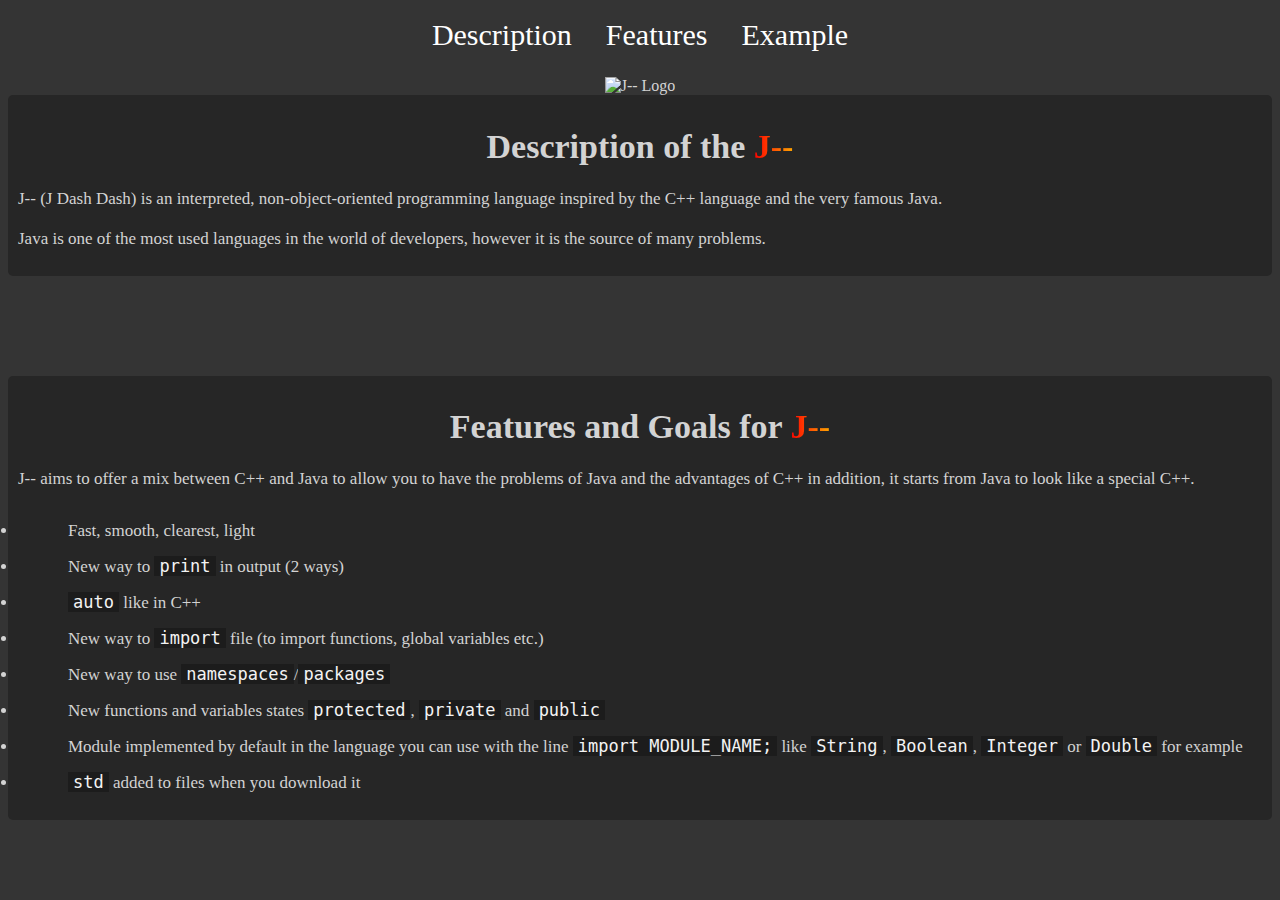
==== index.html @ f91f0c09 "Started website" ====
<!DOCTYPE html>
<html lang="fr">
<head>
    <link href="css/main_ui.css" rel="stylesheet" />
    <link rel="shortcut icon" href="https://media.discordapp.net/attachments/781983259210547280/1138129595116294224/J--.png?width=402&height=402">
    <meta charset="UTF-8">
    <title>J--</title>
</head>
<body>
    <nav class="menu">
        <a href="#description">Description</a>
        <a href="#features">Features</a>
        <a href="#example">Example</a>
    </nav>

    <div style="display: flex; justify-content: center; align-items: center;">
        <img src="https://media.discordapp.net/attachments/781983259210547280/1138129595116294224/J--.png?width=201&height=201" alt="J-- Logo">
    </div>

    <div class="bloc" id="description">
        <h1>Description of the <logo_texte>J--</logo_texte></h1>
        <p>
            J-- (J Dash Dash) is an interpreted, non-object-oriented programming language inspired by the C++ language and the very famous Java.
            <br><br>
            Java is one of the most used languages in the world of developers, however it is the source of many problems.
        </p>
    </div>

    <div class="separator"></div>

    <div class="bloc" id="features">
        <h1>Features and Goals for <logo_texte>J--</logo_texte></h1>
        <p>
            J-- aims to offer a mix between C++ and Java to allow you to have the problems of Java and the advantages of C++ in addition, it starts from Java to look like a special C++.

            <li>Fast, smooth, clearest, light</li>
            <li>New way to <code>print</code> in output (2 ways)</li>
            <li><code>auto</code> like in C++</li>
            <li>New way to <code>import</code> file (to import functions, global variables etc.)</li>
            <li>New way to use <code>namespaces</code>/<code>packages</code></li>
            <li>New functions and variables states <code>protected</code>, <code>private</code> and <code>public</code></li>
            <li>Module implemented by default in the language you can use with the line <code>import MODULE_NAME;</code> like <code>String</code>, <code>Boolean</code>,
                <code>Integer</code> or <code>Double</code> for example</li>
            <li><code>std</code> added to files when you download it</li>
        </p>
    </div>
</body>
</html>
---- css/main_ui.css ----
body {
    background-color: #343434;
    color: #d3d3d3;
    font-family: Corbel, serif;
}

.menu {
    text-align: center;
    padding-top: 10px;
    padding-bottom: 25px;
}

.menu a {
    color: white;
    text-decoration: none;
    font-size: 30px;
    padding: 15px;
}

.menu a:hover {
    font-weight: bold;
    color: #096cee;
}

.bloc {
    font-size: 17px;
    background-color: #262626;
    color: #d3d3d3;
    padding: 10px;
    border-radius: 5px;
}

.bloc h1 {
    font-weight: revert;
    text-align: center;
}

.separator {
    height: 100px;
}

logo_texte {
    background: linear-gradient(to right, red, orange);
    -webkit-background-clip: text;
    background-clip: text;
    color: transparent;
    font-weight: bold;
}

.bloc li {
    padding-top: 15px;
    padding-left: 50px;
}

code {
    background-color: #1c1c1c;
    color: #f3f3f3;
    font-family: Monospace, serif;
    padding-left: 5px;
    padding-right: 5px;
}
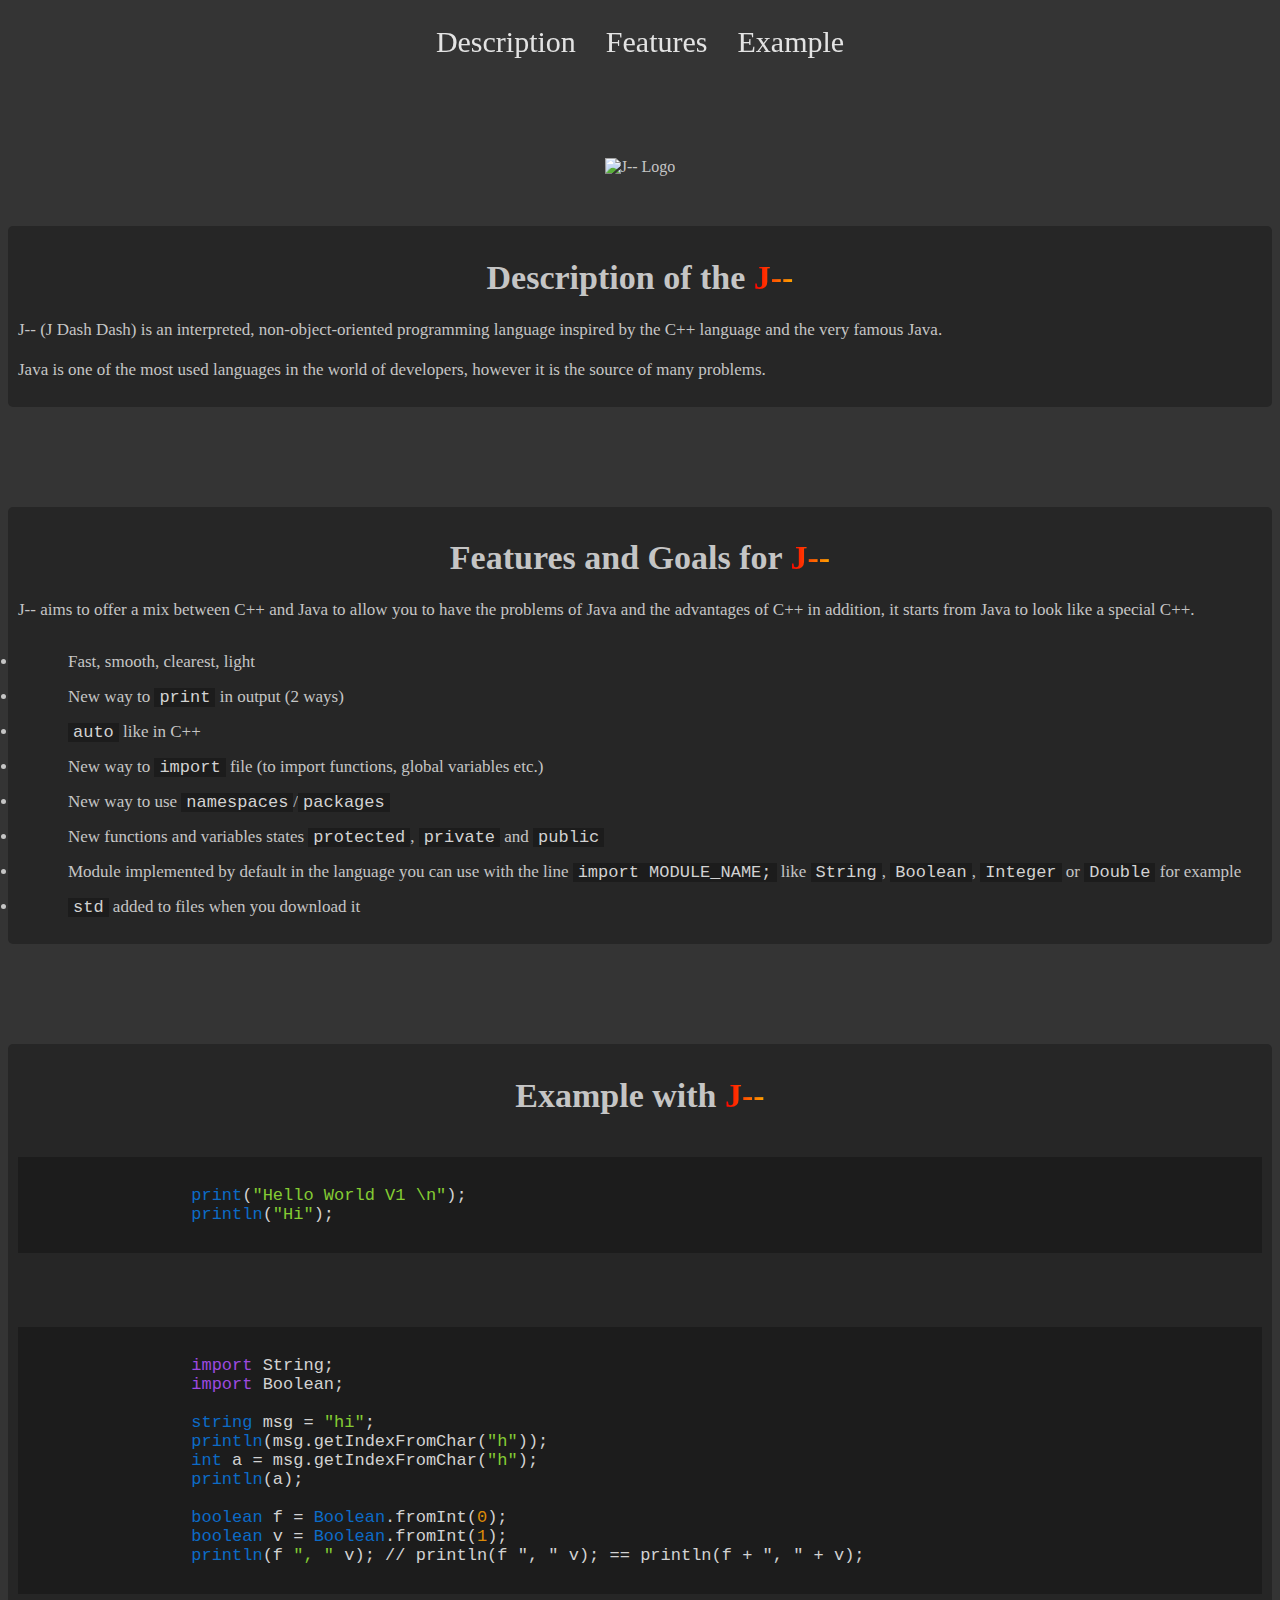
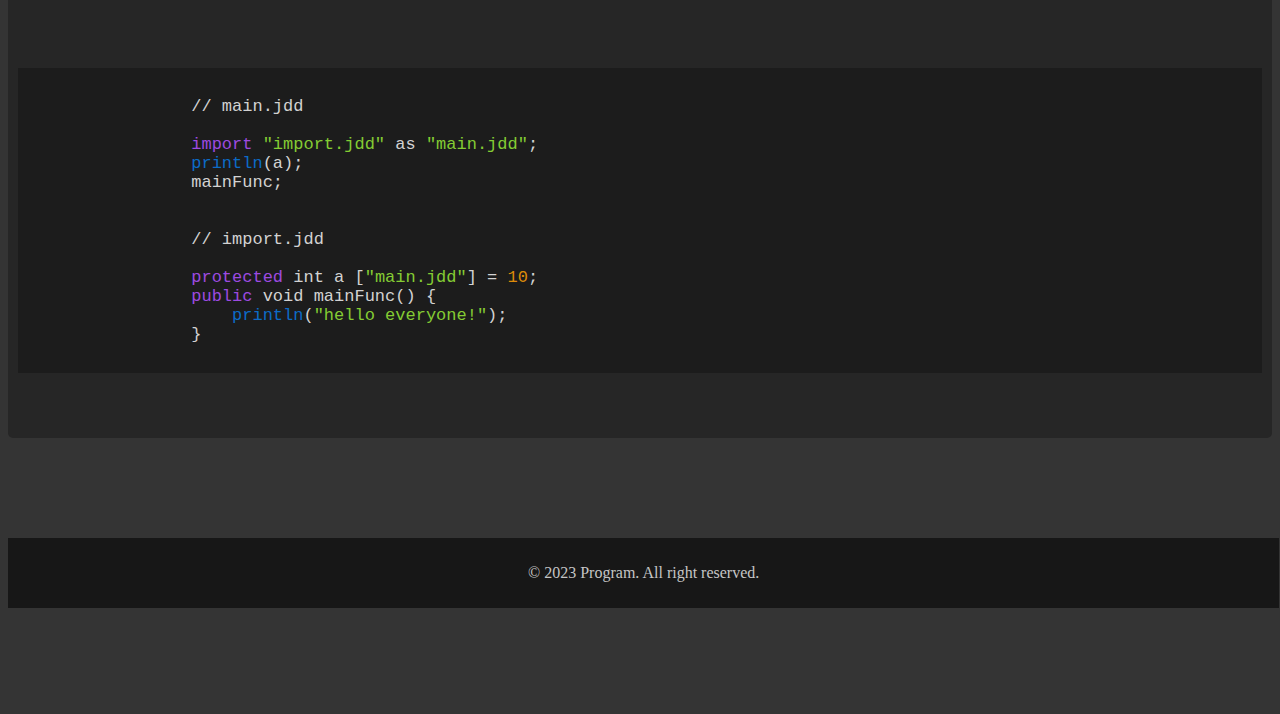
==== commit 3c751b4d: "Added examples + added syntax highligh" ====
--- a/index.html
+++ b/index.html
@@ -13,11 +13,16 @@
         <a href="#example">Example</a>
     </nav>
 
+    <div id="description"></div>
+    <div class="big-separator"></div>
+
     <div style="display: flex; justify-content: center; align-items: center;">
         <img src="https://media.discordapp.net/attachments/781983259210547280/1138129595116294224/J--.png?width=201&height=201" alt="J-- Logo">
     </div>
 
-    <div class="bloc" id="description">
+    <div class="semi-separator"></div>
+
+    <div class="bloc">
         <h1>Description of the <logo_texte>J--</logo_texte></h1>
         <p>
             J-- (J Dash Dash) is an interpreted, non-object-oriented programming language inspired by the C++ language and the very famous Java.
@@ -26,9 +31,10 @@
         </p>
     </div>
 
+    <div id="features"></div>
     <div class="separator"></div>
 
-    <div class="bloc" id="features">
+    <div class="bloc">
         <h1>Features and Goals for <logo_texte>J--</logo_texte></h1>
         <p>
             J-- aims to offer a mix between C++ and Java to allow you to have the problems of Java and the advantages of C++ in addition, it starts from Java to look like a special C++.
@@ -44,5 +50,57 @@
             <li><code>std</code> added to files when you download it</li>
         </p>
     </div>
+
+    <div class="separator"></div>
+
+    <div class="bloc" id="example">
+        <h1>Example with <logo_texte>J--</logo_texte></h1>
+        <pre>
+            <div class="code_bloc">
+                <instruction2_blue>print</instruction2_blue>(<string_green>"Hello World V1 \n"</string_green>);
+                <instruction2_blue>println</instruction2_blue>(<string_green>"Hi"</string_green>);
+            </div>
+        </pre>
+
+        <pre>
+            <div class="code_bloc">
+                <instruction_purple>import</instruction_purple> String;
+                <instruction_purple>import</instruction_purple> Boolean;
+
+                <instruction2_blue>string</instruction2_blue> msg = <string_green>"hi"</string_green>;
+                <instruction2_blue>println</instruction2_blue>(msg.getIndexFromChar(<string_green>"h"</string_green>));
+                <instruction2_blue>int</instruction2_blue> a = msg.getIndexFromChar(<string_green>"h"</string_green>);
+                <instruction2_blue>println</instruction2_blue>(a);
+
+                <instruction2_blue>boolean</instruction2_blue> f = <instruction2_blue>Boolean</instruction2_blue>.fromInt(<number_orange>0</number_orange>);
+                <instruction2_blue>boolean</instruction2_blue> v = <instruction2_blue>Boolean</instruction2_blue>.fromInt(<number_orange>1</number_orange>);
+                <instruction2_blue>println</instruction2_blue>(f <string_green>", "</string_green> v); // println(f ", " v); == println(f + ", " + v);
+            </div>
+        </pre>
+
+        <pre>
+            <div class="code_bloc">
+                // main.jdd
+
+                <instruction_purple>import</instruction_purple> <string_green>"import.jdd"</string_green> as <string_green>"main.jdd"</string_green>;
+                <instruction2_blue>println</instruction2_blue>(a);
+                mainFunc;
+
+
+                // import.jdd
+
+                <instruction_purple>protected</instruction_purple> int a [<string_green>"main.jdd"</string_green>] = <number_orange>10</number_orange>;
+                <instruction_purple>public</instruction_purple> void mainFunc() {
+                    <instruction2_blue>println</instruction2_blue>(<string_green>"hello everyone!"</string_green>);
+                }
+            </div>
+        </pre>
+    </div>
+
+    <div class="separator"></div>
+    <footer>
+        <p>&copy; 2023 Program. All right reserved.</p>
+    </footer>
+    <div class="semi-separator"></div>
 </body>
 </html>--- a/css/main_ui.css
+++ b/css/main_ui.css
@@ -1,6 +1,6 @@
 body {
     background-color: #343434;
-    color: #d3d3d3;
+    color: #c5c5c5;
     font-family: Corbel, serif;
 }
 
@@ -8,10 +8,16 @@
     text-align: center;
     padding-top: 10px;
     padding-bottom: 25px;
+    position: fixed;
+    top: 0;
+    left: 0;
+    right: 0;
+    display: flex;
+    justify-content: center;
 }
 
 .menu a {
-    color: white;
+    color: #e3e3e3;
     text-decoration: none;
     font-size: 30px;
     padding: 15px;
@@ -25,7 +31,6 @@
 .bloc {
     font-size: 17px;
     background-color: #262626;
-    color: #d3d3d3;
     padding: 10px;
     border-radius: 5px;
 }
@@ -35,8 +40,16 @@
     text-align: center;
 }
 
+.big-separator {
+    height: 150px;
+}
+
 .separator {
     height: 100px;
+}
+
+.semi-separator {
+    height: 50px;
 }
 
 logo_texte {
@@ -52,10 +65,41 @@
     padding-left: 50px;
 }
 
-code {
+code, .code_bloc {
     background-color: #1c1c1c;
-    color: #f3f3f3;
     font-family: Monospace, serif;
     padding-left: 5px;
     padding-right: 5px;
+    color: #d2d2d2;
+}
+
+.code_bloc {
+    padding: 10px;
+}
+
+footer {
+    background-color: #171717;
+    padding: 10px;
+    text-align: center;
+    width: 99%;
+}
+
+string_green
+{
+    color: #84cc33;
+}
+
+instruction_purple
+{
+    color: #9d4ae0;
+}
+
+instruction2_blue
+{
+    color: #0c6bc7;
+}
+
+number_orange
+{
+    color: #dc8b09;
 }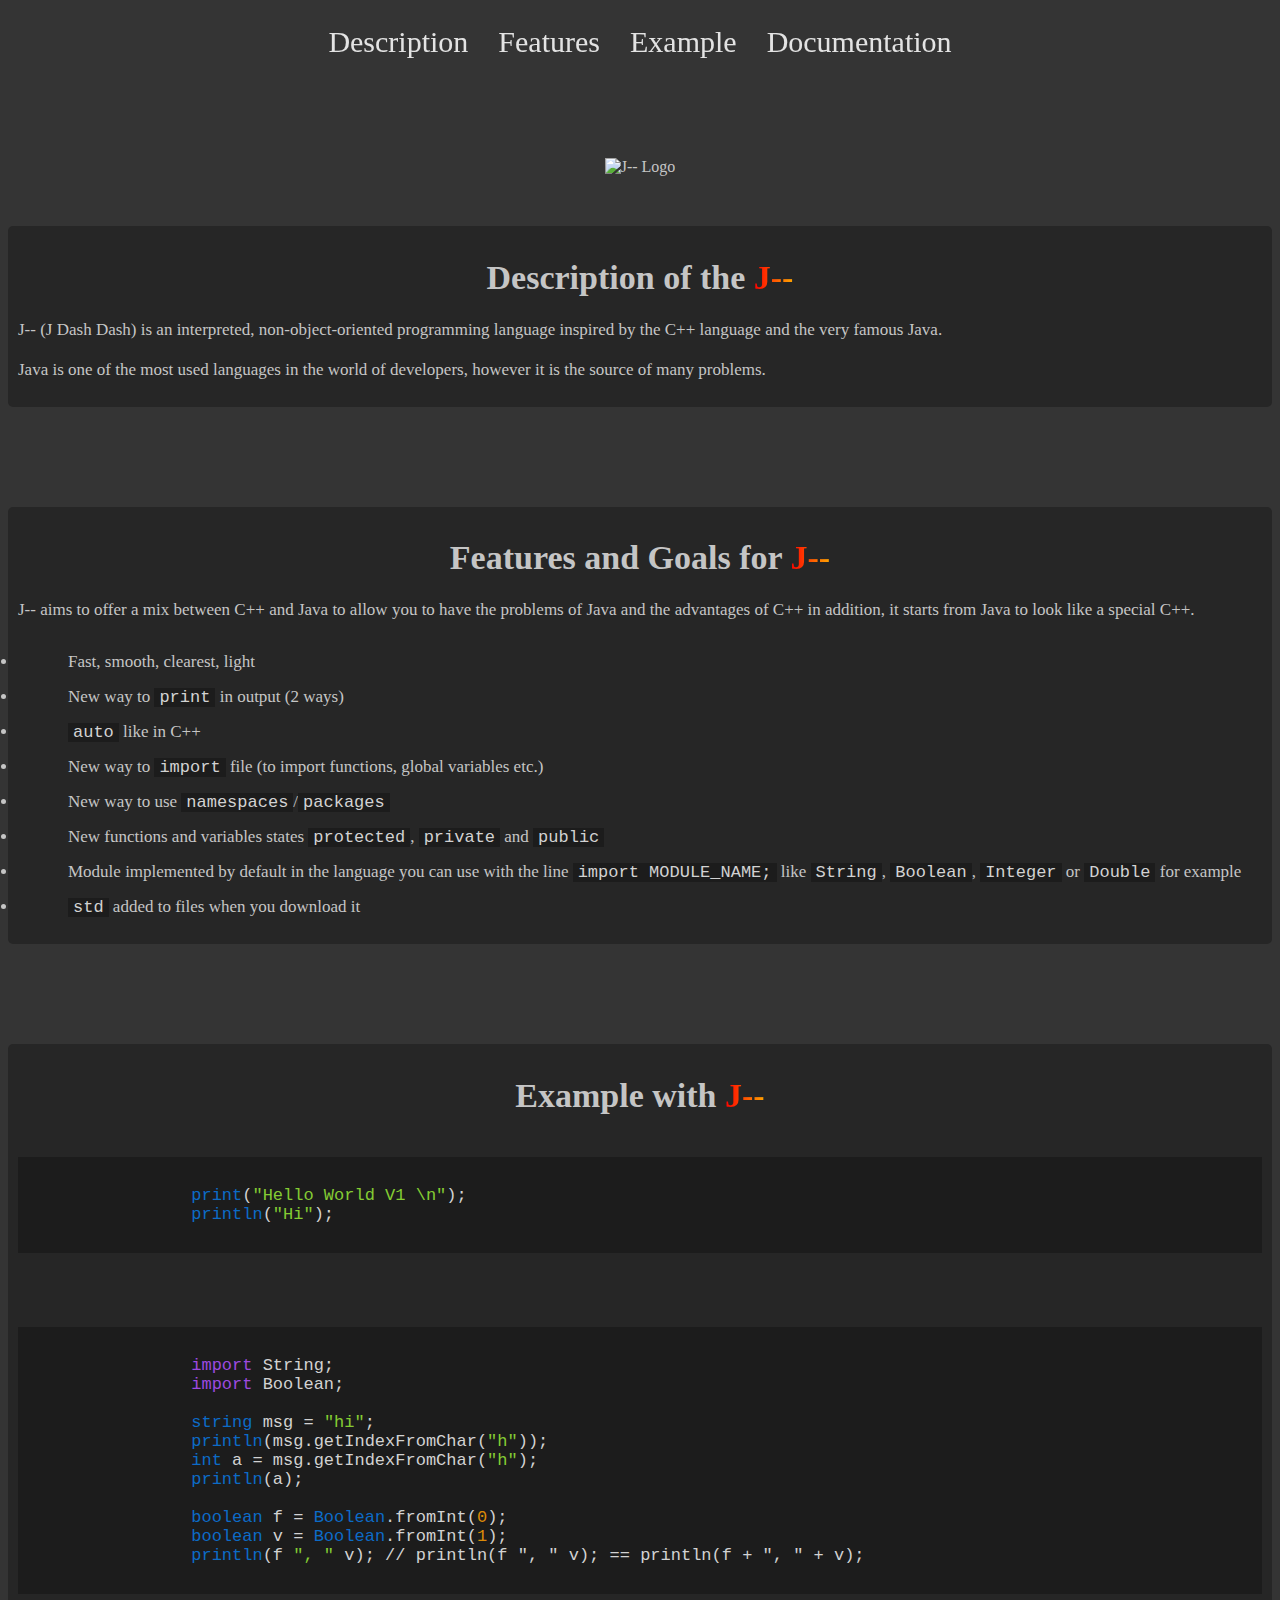
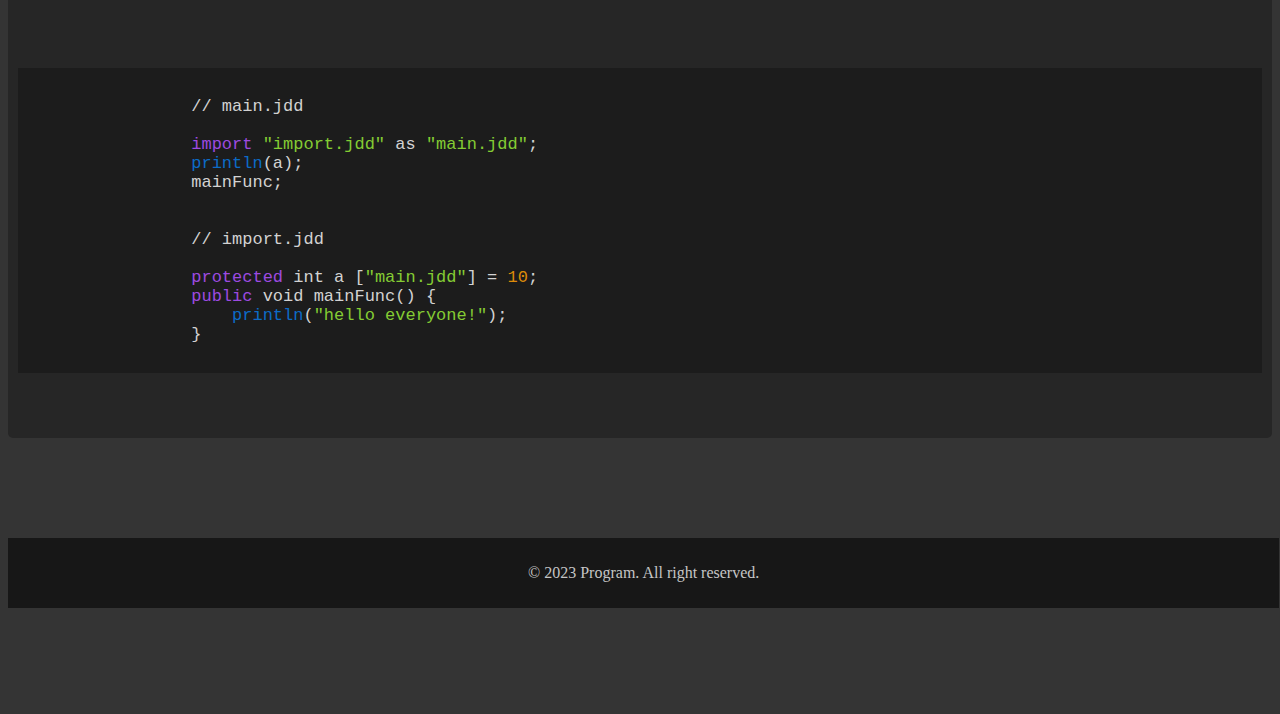
==== commit b317a796: "Doc created + design + first courses (start and prints)" ====
--- a/index.html
+++ b/index.html
@@ -11,6 +11,7 @@
         <a href="#description">Description</a>
         <a href="#features">Features</a>
         <a href="#example">Example</a>
+        <a href="doc.html">Documentation</a>
     </nav>
 
     <div id="description"></div>
